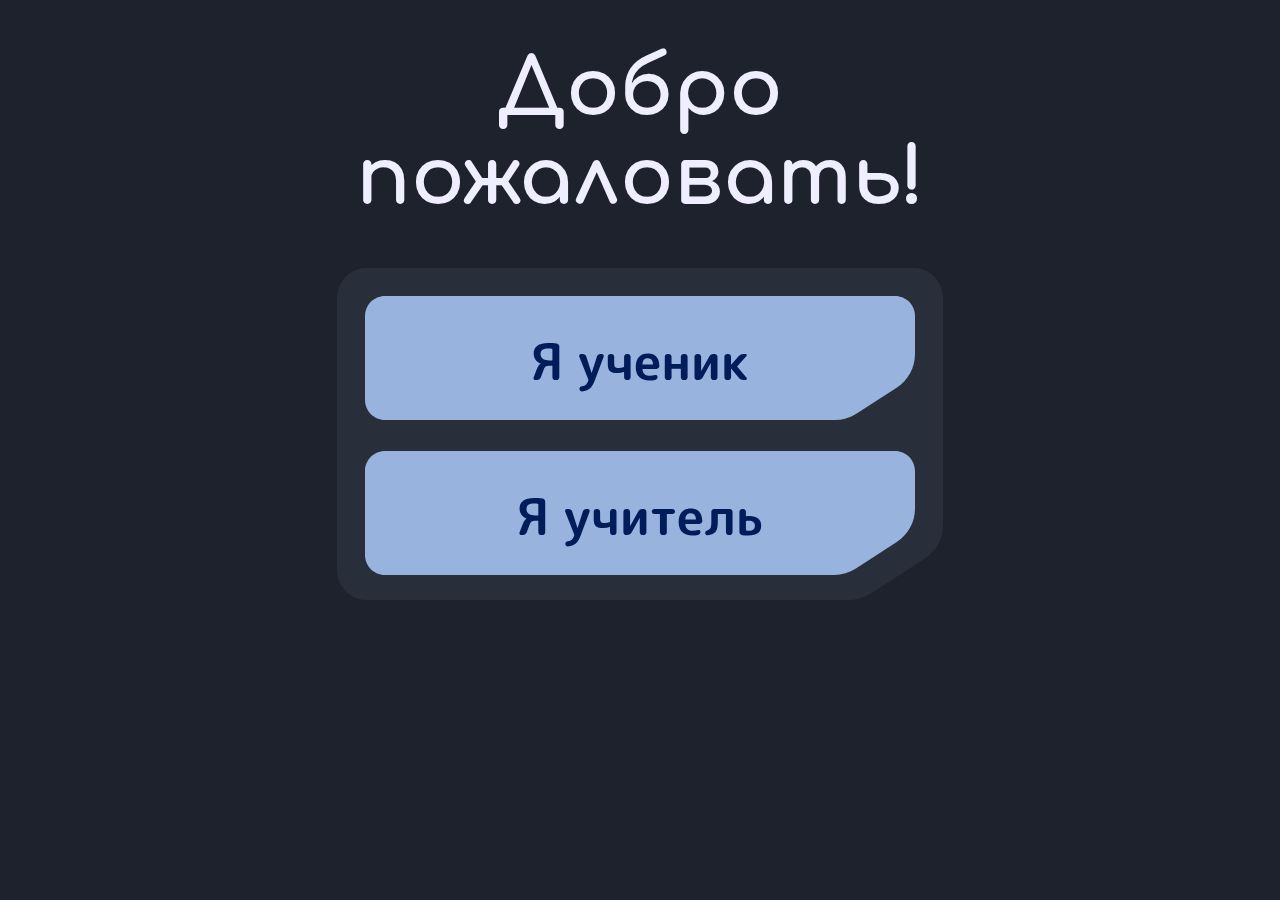
==== index.html @ 157cfc59 "Update index.html" ====
<!DOCTYPE html>
<html lang="en">
<head>
    <meta charset="UTF-8">
    <meta name="viewport" content="width=device-width, initial-scale=1.0">
    <title>Начальная</title>
    <link rel="stylesheet" href="style.css" media="screen">
</head>
<body>
    <h1>Добро</h1>
    <h2>пожаловать!</h2>
    <div class="bg">
        <div class="start-ba">
                <button class="student"><svg class="start-button" width="550" height="124" viewBox="0 0 550 124" fill="none" xmlns="http://www.w3.org/2000/svg"><a href="authorization.html">
                    <path class="button-fill" d="M0 20C0 8.95431 8.9543 0 20 0L530 0C541.046 0 550 8.9543 550 20V58.0303C550 71.6284 543.092 84.2953 531.66 91.6585L491.34 117.628C484.881 121.788 477.362 124 469.68 124H20C8.95429 124 0 115.046 0 104V20Z" fill="#98B3DE"/>
                    <path d="M186.961 64.45C187.261 64.45 187.411 64.3167 187.411 64.05V53.2C187.411 52.9333 187.261 52.7667 186.961 52.7C185.828 52.5333 184.778 52.45 183.811 52.45C180.944 52.45 178.844 52.9167 177.511 53.85C176.211 54.7833 175.561 56.2 175.561 58.1C175.561 62.3333 178.528 64.45 184.461 64.45H186.961ZM190.211 84C189.444 84 188.778 83.7167 188.211 83.15C187.678 82.5833 187.411 81.9167 187.411 81.15V70.2C187.411 69.9 187.261 69.75 186.961 69.75H184.661C182.761 69.75 181.428 70 180.661 70.5C179.928 71 179.261 72.05 178.661 73.65L175.861 81.35C175.561 82.15 175.044 82.8 174.311 83.3C173.611 83.7667 172.844 84 172.011 84H170.461C169.761 84 169.211 83.7167 168.811 83.15C168.444 82.5833 168.394 81.9833 168.661 81.35L171.661 73.5C172.761 70.5667 174.128 68.6 175.761 67.6C175.794 67.6 175.811 67.5667 175.811 67.5C175.811 67.4667 175.794 67.45 175.761 67.45C173.594 66.7167 171.861 65.45 170.561 63.65C169.294 61.85 168.661 59.7667 168.661 57.4C168.661 54.1 169.878 51.55 172.311 49.75C174.744 47.9167 178.411 47 183.311 47C185.944 47 188.678 47.1333 191.511 47.4C192.278 47.4667 192.928 47.8167 193.461 48.45C194.028 49.0833 194.311 49.8 194.311 50.6V81.15C194.311 81.9167 194.028 82.5833 193.461 83.15C192.894 83.7167 192.228 84 191.461 84H190.211ZM223.309 83.6L214.309 60.65C214.043 60.0167 214.093 59.4167 214.459 58.85C214.859 58.2833 215.409 58 216.109 58H217.709C218.543 58 219.293 58.25 219.959 58.75C220.626 59.25 221.093 59.9 221.359 60.7L226.559 77.1C226.559 77.1333 226.576 77.15 226.609 77.15C226.643 77.15 226.659 77.1333 226.659 77.1L231.859 60.7C232.093 59.9 232.543 59.25 233.209 58.75C233.876 58.25 234.643 58 235.509 58H236.809C237.476 58 238.009 58.2833 238.409 58.85C238.809 59.4167 238.893 60.0167 238.659 60.65L229.859 84.15C228.393 88.05 226.709 90.8333 224.809 92.5C222.943 94.1667 220.359 95.1333 217.059 95.4C216.359 95.4333 215.743 95.2 215.209 94.7C214.709 94.2333 214.459 93.65 214.459 92.95C214.459 92.25 214.709 91.6333 215.209 91.1C215.709 90.6 216.326 90.3167 217.059 90.25C218.693 90.05 219.959 89.5167 220.859 88.65C221.759 87.8167 222.576 86.4 223.309 84.4C223.343 84.2667 223.359 84.1333 223.359 84C223.359 83.8667 223.343 83.7333 223.309 83.6ZM252.694 77.1C249.027 77.1 246.46 76.45 244.994 75.15C243.527 73.8167 242.794 71.5167 242.794 68.25V60.85C242.794 60.0833 243.06 59.4167 243.594 58.85C244.16 58.2833 244.827 58 245.594 58H246.344C247.11 58 247.777 58.2833 248.344 58.85C248.91 59.4167 249.194 60.0833 249.194 60.85V66.95C249.194 69.05 249.494 70.4167 250.094 71.05C250.727 71.6833 251.977 72 253.844 72C255.677 72 257.31 71.6833 258.744 71.05C258.977 70.95 259.094 70.7333 259.094 70.4V60.85C259.094 60.0833 259.377 59.4167 259.944 58.85C260.51 58.2833 261.177 58 261.944 58H262.794C263.56 58 264.21 58.2833 264.744 58.85C265.31 59.4167 265.594 60.0833 265.594 60.85V81.15C265.594 81.9167 265.31 82.5833 264.744 83.15C264.21 83.7167 263.56 84 262.794 84H261.944C261.177 84 260.51 83.7167 259.944 83.15C259.377 82.5833 259.094 81.9167 259.094 81.15V76.25C259.094 76.15 259.044 76.0667 258.944 76C258.877 75.9333 258.794 75.9167 258.694 75.95C256.76 76.7167 254.76 77.1 252.694 77.1ZM283.093 62.15C281.393 62.15 280.076 62.6333 279.143 63.6C278.243 64.5333 277.676 66.05 277.443 68.15C277.443 68.4167 277.576 68.55 277.843 68.55H287.643C287.91 68.55 288.043 68.4167 288.043 68.15C287.91 64.15 286.26 62.15 283.093 62.15ZM284.343 84.5C279.976 84.5 276.61 83.3667 274.243 81.1C271.91 78.8 270.743 75.4333 270.743 71C270.743 66.6 271.793 63.25 273.893 60.95C275.993 58.65 279.026 57.5 282.993 57.5C290.393 57.5 294.193 61.7 294.393 70.1C294.426 70.9 294.143 71.5667 293.543 72.1C292.943 72.6333 292.243 72.9 291.443 72.9H277.793C277.493 72.9 277.376 73.05 277.443 73.35C277.676 75.5833 278.41 77.2167 279.643 78.25C280.91 79.25 282.743 79.75 285.143 79.75C286.643 79.75 288.31 79.5 290.143 79C290.743 78.8333 291.293 78.9333 291.793 79.3C292.326 79.6667 292.593 80.1667 292.593 80.8C292.593 81.5667 292.36 82.25 291.893 82.85C291.46 83.4167 290.876 83.7667 290.143 83.9C288.276 84.3 286.343 84.5 284.343 84.5ZM302.588 84C301.821 84 301.155 83.7167 300.588 83.15C300.055 82.5833 299.788 81.9167 299.788 81.15V60.85C299.788 60.0833 300.055 59.4167 300.588 58.85C301.155 58.2833 301.821 58 302.588 58H303.688C304.455 58 305.121 58.2833 305.688 58.85C306.255 59.4167 306.538 60.0833 306.538 60.85V67.55C306.538 67.85 306.688 68 306.988 68H315.388C315.688 68 315.838 67.85 315.838 67.55V60.85C315.838 60.0833 316.121 59.4167 316.688 58.85C317.255 58.2833 317.921 58 318.688 58H319.788C320.555 58 321.205 58.2833 321.738 58.85C322.305 59.4167 322.588 60.0833 322.588 60.85V81.15C322.588 81.9167 322.305 82.5833 321.738 83.15C321.205 83.7167 320.555 84 319.788 84H318.688C317.921 84 317.255 83.7167 316.688 83.15C316.121 82.5833 315.838 81.9167 315.838 81.15V73.15C315.838 72.85 315.688 72.7 315.388 72.7H306.988C306.688 72.7 306.538 72.85 306.538 73.15V81.15C306.538 81.9167 306.255 82.5833 305.688 83.15C305.121 83.7167 304.455 84 303.688 84H302.588ZM332.325 84C331.559 84 330.892 83.7167 330.325 83.15C329.759 82.5833 329.475 81.9167 329.475 81.15V60.85C329.475 60.0833 329.759 59.4167 330.325 58.85C330.892 58.2833 331.559 58 332.325 58H333.275C334.042 58 334.709 58.2833 335.275 58.85C335.842 59.4167 336.125 60.0833 336.125 60.85V74.9L336.175 74.95L336.225 74.9L344.275 60.45C345.209 58.8167 346.625 58 348.525 58H349.625C350.392 58 351.059 58.2833 351.625 58.85C352.192 59.4167 352.475 60.0833 352.475 60.85V81.15C352.475 81.9167 352.192 82.5833 351.625 83.15C351.059 83.7167 350.392 84 349.625 84H348.675C347.909 84 347.242 83.7167 346.675 83.15C346.109 82.5833 345.825 81.9167 345.825 81.15V67.1L345.775 67.05L345.725 67.1L337.675 81.55C336.742 83.1833 335.325 84 333.425 84H332.325ZM362.208 84C361.442 84 360.775 83.7167 360.208 83.15C359.642 82.5833 359.358 81.9167 359.358 81.15V60.85C359.358 60.0833 359.642 59.4167 360.208 58.85C360.775 58.2833 361.442 58 362.208 58H363.208C363.975 58 364.642 58.2833 365.208 58.85C365.775 59.4167 366.058 60.0833 366.058 60.85V68.6C366.058 68.6333 366.075 68.65 366.108 68.65H366.158L373.758 60.1C374.992 58.7 376.558 58 378.458 58H380.558C381.092 58 381.458 58.25 381.658 58.75C381.892 59.25 381.825 59.7 381.458 60.1L372.308 70.2C372.142 70.4 372.142 70.6167 372.308 70.85L381.558 81.85C381.925 82.2833 381.975 82.75 381.708 83.25C381.475 83.75 381.092 84 380.558 84H378.458C376.558 84 375.008 83.2667 373.808 81.8L366.158 72.55C366.158 72.5167 366.142 72.5 366.108 72.5C366.075 72.5 366.058 72.5167 366.058 72.55V81.15C366.058 81.9167 365.775 82.5833 365.208 83.15C364.642 83.7167 363.975 84 363.208 84H362.208Z" fill="#001D5A"/>
                    </a></svg></button>
            <button class="teacher"><svg class="start-button" width="550" height="124" viewBox="0 0 550 124" fill="none" xmlns="http://www.w3.org/2000/svg"><a href="#">
                <path class="button-fill" d="M0 20C0 8.95431 8.9543 0 20 0H530C541.046 0 550 8.95431 550 20V57.5148C550 71.068 543.137 83.6993 531.766 91.0743L490.93 117.56C484.449 121.763 476.889 124 469.164 124H20C8.9543 124 0 115.046 0 104V20Z" fill="#98B3DE"/>
                <path d="M172.874 64.45C173.174 64.45 173.324 64.3167 173.324 64.05V53.2C173.324 52.9333 173.174 52.7667 172.874 52.7C171.741 52.5333 170.691 52.45 169.724 52.45C166.857 52.45 164.757 52.9167 163.424 53.85C162.124 54.7833 161.474 56.2 161.474 58.1C161.474 62.3333 164.441 64.45 170.374 64.45H172.874ZM176.124 84C175.357 84 174.691 83.7167 174.124 83.15C173.591 82.5833 173.324 81.9167 173.324 81.15V70.2C173.324 69.9 173.174 69.75 172.874 69.75H170.574C168.674 69.75 167.341 70 166.574 70.5C165.841 71 165.174 72.05 164.574 73.65L161.774 81.35C161.474 82.15 160.957 82.8 160.224 83.3C159.524 83.7667 158.757 84 157.924 84H156.374C155.674 84 155.124 83.7167 154.724 83.15C154.357 82.5833 154.307 81.9833 154.574 81.35L157.574 73.5C158.674 70.5667 160.041 68.6 161.674 67.6C161.707 67.6 161.724 67.5667 161.724 67.5C161.724 67.4667 161.707 67.45 161.674 67.45C159.507 66.7167 157.774 65.45 156.474 63.65C155.207 61.85 154.574 59.7667 154.574 57.4C154.574 54.1 155.791 51.55 158.224 49.75C160.657 47.9167 164.324 47 169.224 47C171.857 47 174.591 47.1333 177.424 47.4C178.191 47.4667 178.841 47.8167 179.374 48.45C179.941 49.0833 180.224 49.8 180.224 50.6V81.15C180.224 81.9167 179.941 82.5833 179.374 83.15C178.807 83.7167 178.141 84 177.374 84H176.124ZM209.222 83.6L200.222 60.65C199.956 60.0167 200.006 59.4167 200.372 58.85C200.772 58.2833 201.322 58 202.022 58H203.622C204.456 58 205.206 58.25 205.872 58.75C206.539 59.25 207.006 59.9 207.272 60.7L212.472 77.1C212.472 77.1333 212.489 77.15 212.522 77.15C212.556 77.15 212.572 77.1333 212.572 77.1L217.772 60.7C218.006 59.9 218.456 59.25 219.122 58.75C219.789 58.25 220.556 58 221.422 58H222.722C223.389 58 223.922 58.2833 224.322 58.85C224.722 59.4167 224.806 60.0167 224.572 60.65L215.772 84.15C214.306 88.05 212.622 90.8333 210.722 92.5C208.856 94.1667 206.272 95.1333 202.972 95.4C202.272 95.4333 201.656 95.2 201.122 94.7C200.622 94.2333 200.372 93.65 200.372 92.95C200.372 92.25 200.622 91.6333 201.122 91.1C201.622 90.6 202.239 90.3167 202.972 90.25C204.606 90.05 205.872 89.5167 206.772 88.65C207.672 87.8167 208.489 86.4 209.222 84.4C209.256 84.2667 209.272 84.1333 209.272 84C209.272 83.8667 209.256 83.7333 209.222 83.6ZM238.607 77.1C234.94 77.1 232.374 76.45 230.907 75.15C229.44 73.8167 228.707 71.5167 228.707 68.25V60.85C228.707 60.0833 228.974 59.4167 229.507 58.85C230.074 58.2833 230.74 58 231.507 58H232.257C233.024 58 233.69 58.2833 234.257 58.85C234.824 59.4167 235.107 60.0833 235.107 60.85V66.95C235.107 69.05 235.407 70.4167 236.007 71.05C236.64 71.6833 237.89 72 239.757 72C241.59 72 243.224 71.6833 244.657 71.05C244.89 70.95 245.007 70.7333 245.007 70.4V60.85C245.007 60.0833 245.29 59.4167 245.857 58.85C246.424 58.2833 247.09 58 247.857 58H248.707C249.474 58 250.124 58.2833 250.657 58.85C251.224 59.4167 251.507 60.0833 251.507 60.85V81.15C251.507 81.9167 251.224 82.5833 250.657 83.15C250.124 83.7167 249.474 84 248.707 84H247.857C247.09 84 246.424 83.7167 245.857 83.15C245.29 82.5833 245.007 81.9167 245.007 81.15V76.25C245.007 76.15 244.957 76.0667 244.857 76C244.79 75.9333 244.707 75.9167 244.607 75.95C242.674 76.7167 240.674 77.1 238.607 77.1ZM261.256 84C260.489 84 259.823 83.7167 259.256 83.15C258.689 82.5833 258.406 81.9167 258.406 81.15V60.85C258.406 60.0833 258.689 59.4167 259.256 58.85C259.823 58.2833 260.489 58 261.256 58H262.206C262.973 58 263.639 58.2833 264.206 58.85C264.773 59.4167 265.056 60.0833 265.056 60.85V74.9L265.106 74.95L265.156 74.9L273.206 60.45C274.139 58.8167 275.556 58 277.456 58H278.556C279.323 58 279.989 58.2833 280.556 58.85C281.123 59.4167 281.406 60.0833 281.406 60.85V81.15C281.406 81.9167 281.123 82.5833 280.556 83.15C279.989 83.7167 279.323 84 278.556 84H277.606C276.839 84 276.173 83.7167 275.606 83.15C275.039 82.5833 274.756 81.9167 274.756 81.15V67.1L274.706 67.05L274.656 67.1L266.606 81.55C265.673 83.1833 264.256 84 262.356 84H261.256ZM289.339 63.1C288.639 63.1 288.039 62.85 287.539 62.35C287.039 61.85 286.789 61.25 286.789 60.55C286.789 59.85 287.039 59.25 287.539 58.75C288.039 58.25 288.639 58 289.339 58H307.439C308.139 58 308.739 58.25 309.239 58.75C309.739 59.25 309.989 59.85 309.989 60.55C309.989 61.25 309.739 61.85 309.239 62.35C308.739 62.85 308.139 63.1 307.439 63.1H302.289C301.989 63.1 301.839 63.2333 301.839 63.5V81.15C301.839 81.9167 301.556 82.5833 300.989 83.15C300.422 83.7167 299.756 84 298.989 84H297.789C297.022 84 296.356 83.7167 295.789 83.15C295.222 82.5833 294.939 81.9167 294.939 81.15V63.5C294.939 63.2333 294.789 63.1 294.489 63.1H289.339ZM325.988 62.15C324.288 62.15 322.972 62.6333 322.038 63.6C321.138 64.5333 320.572 66.05 320.338 68.15C320.338 68.4167 320.472 68.55 320.738 68.55H330.538C330.805 68.55 330.938 68.4167 330.938 68.15C330.805 64.15 329.155 62.15 325.988 62.15ZM327.238 84.5C322.872 84.5 319.505 83.3667 317.138 81.1C314.805 78.8 313.638 75.4333 313.638 71C313.638 66.6 314.688 63.25 316.788 60.95C318.888 58.65 321.922 57.5 325.888 57.5C333.288 57.5 337.088 61.7 337.288 70.1C337.322 70.9 337.038 71.5667 336.438 72.1C335.838 72.6333 335.138 72.9 334.338 72.9H320.688C320.388 72.9 320.272 73.05 320.338 73.35C320.572 75.5833 321.305 77.2167 322.538 78.25C323.805 79.25 325.638 79.75 328.038 79.75C329.538 79.75 331.205 79.5 333.038 79C333.638 78.8333 334.188 78.9333 334.688 79.3C335.222 79.6667 335.488 80.1667 335.488 80.8C335.488 81.5667 335.255 82.25 334.788 82.85C334.355 83.4167 333.772 83.7667 333.038 83.9C331.172 84.3 329.238 84.5 327.238 84.5ZM342.633 84.3C341.967 84.3667 341.383 84.1667 340.883 83.7C340.417 83.2333 340.183 82.6667 340.183 82C340.183 81.3333 340.417 80.7333 340.883 80.2C341.383 79.6667 341.983 79.3167 342.683 79.15C344.117 78.7833 345.083 77.9833 345.583 76.75C346.083 75.5167 346.333 73.4 346.333 70.4V60.85C346.333 60.0833 346.617 59.4167 347.183 58.85C347.75 58.2833 348.417 58 349.183 58H364.683C365.45 58 366.117 58.2833 366.683 58.85C367.25 59.4167 367.533 60.0833 367.533 60.85V81.15C367.533 81.9167 367.25 82.5833 366.683 83.15C366.117 83.7167 365.45 84 364.683 84H363.783C363.017 84 362.35 83.7167 361.783 83.15C361.217 82.5833 360.933 81.9167 360.933 81.15V63.45C360.933 63.15 360.783 63 360.483 63H353.183C352.917 63 352.783 63.15 352.783 63.45V71.35C352.783 75.75 352.05 78.9 350.583 80.8C349.15 82.6667 346.5 83.8333 342.633 84.3ZM380.922 70.5V78.9C380.922 79.1667 381.072 79.3333 381.372 79.4C382.272 79.5667 383.072 79.65 383.772 79.65C385.905 79.65 387.455 79.2333 388.422 78.4C389.422 77.5333 389.922 76.2 389.922 74.4C389.922 72.9333 389.388 71.8 388.322 71C387.288 70.1667 385.738 69.75 383.672 69.75C382.938 69.75 382.155 69.8333 381.322 70C381.055 70.0667 380.922 70.2333 380.922 70.5ZM377.222 84.15C376.422 84.05 375.755 83.6833 375.222 83.05C374.688 82.4167 374.422 81.7 374.422 80.9V60.85C374.422 60.0833 374.705 59.4167 375.272 58.85C375.838 58.2833 376.505 58 377.272 58H378.122C378.888 58 379.538 58.2833 380.072 58.85C380.638 59.4167 380.922 60.0833 380.922 60.85V64.8C380.922 64.9 380.972 65 381.072 65.1C381.172 65.2 381.272 65.2333 381.372 65.2C382.705 65 383.805 64.9 384.672 64.9C388.372 64.9 391.205 65.75 393.172 67.45C395.172 69.15 396.172 71.4667 396.172 74.4C396.172 77.8 395.122 80.3333 393.022 82C390.922 83.6667 387.638 84.5 383.172 84.5C380.972 84.5 378.988 84.3833 377.222 84.15Z" fill="#001D5A"/>
                </a></svg></button>
        </div>
    </div>
</body>
<script src="script/script.js"></script>
</html>
---- style.css ----
body{
    background-color: #1E222C;
}

/*----------Fonts----------*/

@font-face {
    font-family: Headers;
    src: url(../fonts/Comfortaa-VariableFont_wght.ttf);
}
@font-face {
    font-family: TextsRegular;
    src: url(../fonts/MPLUSRounded1c-Regular.ttf);
}
@font-face {
    font-family: TextsBold;
    src: url(../fonts/MPLUSRounded1c-Bold.ttf);
}
@font-face {
    font-family: TextsExtraBold;
    src: url(../fonts/MPLUSRounded1c-ExtraBold.ttf);
}

/*-----------Texts----------*/

h1,h2{
    margin: 0;
    font-family: Headers;
    font-size: 80px;
    color: #EFEEFF;
    text-align: center;
}
h1{
    margin-top: 5vh;
}
h2{
    margin-bottom: 5vh;
}
.authorization, .question{
    margin-top: 5vh;
}
p{
    font-family: TextsBold;
    margin: 0;
    color: #A7A4B2 ;
}
input{
    font-family: TextsBold;
    color: #001D5A;
}
::placeholder{
    color: rgb(00,29,90,70%)
}
.instruction{
    margin-top: 5vh;
}
.instruction-text{
    margin-top: 25px;
    margin-bottom: 67px;
    width: 578px;
    height: 555px;
    font-size: 30px;
    font-family: TextsRegular;
    line-height: 122.5%;
}
.question-text{
    margin-top: 25px;
    margin-left: 40px;
    margin-bottom: 30px;
    font-size: 40px;
    font-family: TextsRegular;
    line-height: 122.5%;
    width: 568px;

}

/*--------Backgrounds--------*/

.bg{
    display: flex;
    flex-direction: column;
    align-items: center;
}
.start-ba{
    display: flex;
    flex-direction: column;
    align-items: center;
    background-image: url(../svg/start-baPC.svg);
    background-repeat: no-repeat;
    background-position: center;
    width: 606px;
    height: 332px;
}
.authorization-ba{
    display: flex;
    flex-direction: column;
    align-items: center;
    background-image: url(../svg/authorization-baPC.svg);
    background-repeat: no-repeat;
    background-position: center;
    width: 606px;
    height: 394px;
}
.home-ba{
    display: flex;
    flex-direction: column;
    align-items: center;
    background-image: url(../svg/home-ba.svg);
    background-repeat: no-repeat;
    background-position: center;
    width: 625px;
    height: 680px;
    margin-top: 150px;
}
.instruction-ba{
    display: flex;
    flex-direction: column;
    align-items: center;
    background-image: url(../svg/instruction-ba.svg);
    background-repeat: no-repeat;
    background-position: center;
    width: 648px;
    height: 810px;
}
.question-area{
    background-color: #292E3B;
    border-radius: 30px 30px 0px 0px;
    width: 648px;
}
.question-ba{
    display: flex;
    flex-direction: column;
    align-items: center;
    background-image: url(../svg/question-ba.svg);
    background-repeat: no-repeat;
    background-position: center;
    width: 648px;
    height: 466px;
}
.question-ba-vertical{
    display: flex;
    flex-direction: column;
    align-items: center;
    width: 648px;
    height: 296px;
    margin-bottom: 30px;
}
.question-ba-horizontal{
    display: flex;
    align-items: left;
}


/*--------Buttons--------*/

.email{
    font-size: 28px;
    margin: 28px 0px 28px 40px;
}
.email-input{
    width: 520px;
    height: 58px;
    border-style: solid;
    border-width: 15px;
    border-radius: 20px;
    border-color: #98B3DE;
    font-size: 40px;
    background-color: #98B3DE;
    margin-bottom: 28px;
    padding: 0;

}
[type="email"]:focus{
    outline: none;
    background-color: #B8D0F5;
    border-color: #B8D0F5;
}
button{
    background-color: rgb(0,0,0,0);
    border: 0px;
    padding: 0px; 
}
button:hover .button-fill{
    fill: #B8D0F5;
}
button:active .button-fill{
    fill: #627DA7;
}
.student, .teacher {
    margin-bottom: 28px;
}
.student{
    margin-top: 28px;
}
.cabinet{
    margin-top: 34px;
}
.experiment, .cabinet{
    margin-bottom: 34px;
}
.yes-button{
    margin-bottom: 28px;
}
.back-button{
    margin-right: 26px;
}

/*----------------Adaptive---------------*/

@media screen and (max-width: 700px){

    /*---------Texts---------*/

    h1,h2{
        font-size: 40px;
        
    }
    h1{
        margin-top: 15vh;
    }
    .authorization{
        margin-top: 15vh;
    }
    .instruction-text{
        margin-top: 12.5px;
        margin-bottom: 33.5px;
        width: 289px;
        height: 272.5px;
        font-size: 15px;
    }
    .question-text{
        margin-top: 12.5px;
        margin-left: 20px;
        margin-bottom: 15px;
        font-size: 20px;
        width: 284px;
    }

    /*--------Background---------*/

    .start-ba{
        background-image: url(../svg/start-baM.svg);
        width: 303px;
        height: 166px;
    }
    .authorization-ba{
        background-image: url(../svg/authorization-baM.svg);
        width: 303px;
        height: 197px;
    }
    .home-ba{
        background-image: url(../svg/home-baM.svg);
        width: 312.5px;
        height: 340px;
        margin-top: 200px;
    }
    .instruction-ba{
        background-image: url(../svg/instruction-baM.svg);
        width: 324px;
        height: 405px; 
    }
    .question-area{
        border-radius: 15px 15px 0px 0px;
        width: 324px;
    }
    .question-ba{
        background-image: url(../svg/question-baM.svg);
        width: 324px;
        height: 234px;
    }

    /*-------Buttons--------*/

    .student, .teacher {
        margin-bottom: 14px;
        width: 275px;
        height: 62px;
    }
    .student{
        margin-top: 14px;
    }
    .start-button{
        width: 275px;
        height: 62px;
    }
    .email{
        font-size: 14px;
        margin: 14px 0px 14px 20px;
    }
    .email-input{
        width: 261px;
        height: 30px;
        border-width: 7.5px;
        border-radius: 10px;
        font-size: 20px;
        margin-bottom: 14px;
    }
    .submit-email-button{
        width: 275px;
        height: 58px;
    }
    .cabinet{
        margin-top: 17px;
    }
    .experiment, .cabinet{
        margin-bottom: 15px;
    }
    .home-button{
        width: 277.5px;
        height: 90px;
    }
    .start-test-button{
        width: 294px;
        height: 66.5px;
    }
    .yes, .no{
        width: 294px;
        height: 66.5px;
    }
    .back, .next{
        width: 139.5px;
        height: 55px;
    }
    .yes-button{
        margin-bottom: 13px;
    }
    .back-button{
        margin-right: 11px;
    }
    .question-ba-vertical{
        width: 324px;
        height: 148px;
        margin-bottom: 16px;
    }
}
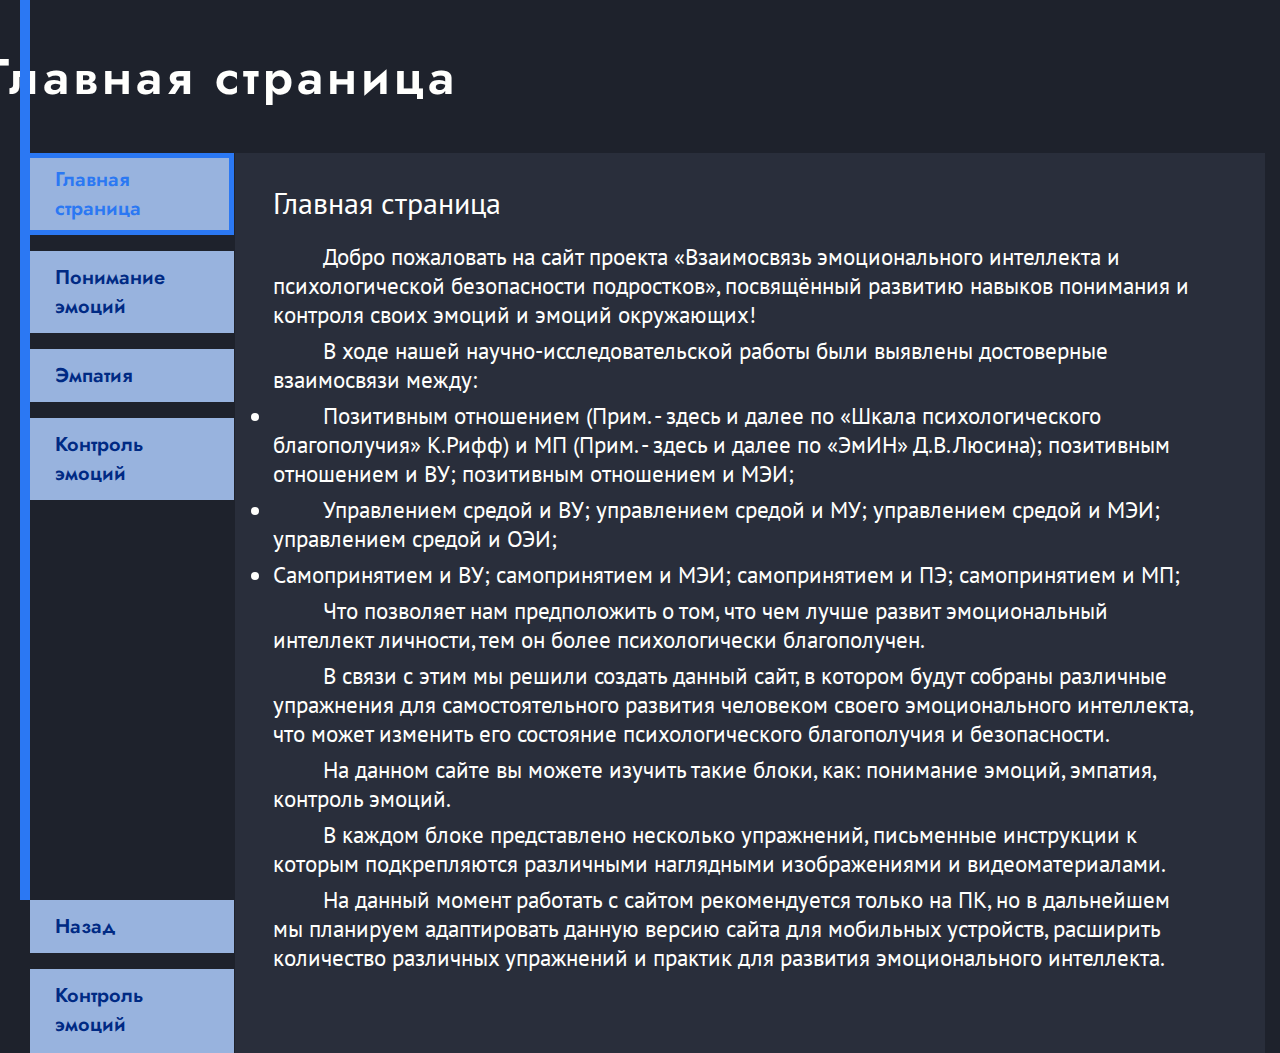
==== commit 03e40d79: "Add files via upload" ====
--- a/index.html
+++ b/index.html
@@ -3,24 +3,162 @@
 <head>
     <meta charset="UTF-8">
     <meta name="viewport" content="width=device-width, initial-scale=1.0">
-    <title>Начальная</title>
-    <link rel="stylesheet" href="style.css" media="screen">
+    <title>cbeips.ru</title>
+    <link rel="stylesheet" href="/css/style.css">
 </head>
 <body>
-    <h1>Добро</h1>
-    <h2>пожаловать!</h2>
-    <div class="bg">
-        <div class="start-ba">
-                <button class="student"><svg class="start-button" width="550" height="124" viewBox="0 0 550 124" fill="none" xmlns="http://www.w3.org/2000/svg"><a href="authorization.html">
-                    <path class="button-fill" d="M0 20C0 8.95431 8.9543 0 20 0L530 0C541.046 0 550 8.9543 550 20V58.0303C550 71.6284 543.092 84.2953 531.66 91.6585L491.34 117.628C484.881 121.788 477.362 124 469.68 124H20C8.95429 124 0 115.046 0 104V20Z" fill="#98B3DE"/>
-                    <path d="M186.961 64.45C187.261 64.45 187.411 64.3167 187.411 64.05V53.2C187.411 52.9333 187.261 52.7667 186.961 52.7C185.828 52.5333 184.778 52.45 183.811 52.45C180.944 52.45 178.844 52.9167 177.511 53.85C176.211 54.7833 175.561 56.2 175.561 58.1C175.561 62.3333 178.528 64.45 184.461 64.45H186.961ZM190.211 84C189.444 84 188.778 83.7167 188.211 83.15C187.678 82.5833 187.411 81.9167 187.411 81.15V70.2C187.411 69.9 187.261 69.75 186.961 69.75H184.661C182.761 69.75 181.428 70 180.661 70.5C179.928 71 179.261 72.05 178.661 73.65L175.861 81.35C175.561 82.15 175.044 82.8 174.311 83.3C173.611 83.7667 172.844 84 172.011 84H170.461C169.761 84 169.211 83.7167 168.811 83.15C168.444 82.5833 168.394 81.9833 168.661 81.35L171.661 73.5C172.761 70.5667 174.128 68.6 175.761 67.6C175.794 67.6 175.811 67.5667 175.811 67.5C175.811 67.4667 175.794 67.45 175.761 67.45C173.594 66.7167 171.861 65.45 170.561 63.65C169.294 61.85 168.661 59.7667 168.661 57.4C168.661 54.1 169.878 51.55 172.311 49.75C174.744 47.9167 178.411 47 183.311 47C185.944 47 188.678 47.1333 191.511 47.4C192.278 47.4667 192.928 47.8167 193.461 48.45C194.028 49.0833 194.311 49.8 194.311 50.6V81.15C194.311 81.9167 194.028 82.5833 193.461 83.15C192.894 83.7167 192.228 84 191.461 84H190.211ZM223.309 83.6L214.309 60.65C214.043 60.0167 214.093 59.4167 214.459 58.85C214.859 58.2833 215.409 58 216.109 58H217.709C218.543 58 219.293 58.25 219.959 58.75C220.626 59.25 221.093 59.9 221.359 60.7L226.559 77.1C226.559 77.1333 226.576 77.15 226.609 77.15C226.643 77.15 226.659 77.1333 226.659 77.1L231.859 60.7C232.093 59.9 232.543 59.25 233.209 58.75C233.876 58.25 234.643 58 235.509 58H236.809C237.476 58 238.009 58.2833 238.409 58.85C238.809 59.4167 238.893 60.0167 238.659 60.65L229.859 84.15C228.393 88.05 226.709 90.8333 224.809 92.5C222.943 94.1667 220.359 95.1333 217.059 95.4C216.359 95.4333 215.743 95.2 215.209 94.7C214.709 94.2333 214.459 93.65 214.459 92.95C214.459 92.25 214.709 91.6333 215.209 91.1C215.709 90.6 216.326 90.3167 217.059 90.25C218.693 90.05 219.959 89.5167 220.859 88.65C221.759 87.8167 222.576 86.4 223.309 84.4C223.343 84.2667 223.359 84.1333 223.359 84C223.359 83.8667 223.343 83.7333 223.309 83.6ZM252.694 77.1C249.027 77.1 246.46 76.45 244.994 75.15C243.527 73.8167 242.794 71.5167 242.794 68.25V60.85C242.794 60.0833 243.06 59.4167 243.594 58.85C244.16 58.2833 244.827 58 245.594 58H246.344C247.11 58 247.777 58.2833 248.344 58.85C248.91 59.4167 249.194 60.0833 249.194 60.85V66.95C249.194 69.05 249.494 70.4167 250.094 71.05C250.727 71.6833 251.977 72 253.844 72C255.677 72 257.31 71.6833 258.744 71.05C258.977 70.95 259.094 70.7333 259.094 70.4V60.85C259.094 60.0833 259.377 59.4167 259.944 58.85C260.51 58.2833 261.177 58 261.944 58H262.794C263.56 58 264.21 58.2833 264.744 58.85C265.31 59.4167 265.594 60.0833 265.594 60.85V81.15C265.594 81.9167 265.31 82.5833 264.744 83.15C264.21 83.7167 263.56 84 262.794 84H261.944C261.177 84 260.51 83.7167 259.944 83.15C259.377 82.5833 259.094 81.9167 259.094 81.15V76.25C259.094 76.15 259.044 76.0667 258.944 76C258.877 75.9333 258.794 75.9167 258.694 75.95C256.76 76.7167 254.76 77.1 252.694 77.1ZM283.093 62.15C281.393 62.15 280.076 62.6333 279.143 63.6C278.243 64.5333 277.676 66.05 277.443 68.15C277.443 68.4167 277.576 68.55 277.843 68.55H287.643C287.91 68.55 288.043 68.4167 288.043 68.15C287.91 64.15 286.26 62.15 283.093 62.15ZM284.343 84.5C279.976 84.5 276.61 83.3667 274.243 81.1C271.91 78.8 270.743 75.4333 270.743 71C270.743 66.6 271.793 63.25 273.893 60.95C275.993 58.65 279.026 57.5 282.993 57.5C290.393 57.5 294.193 61.7 294.393 70.1C294.426 70.9 294.143 71.5667 293.543 72.1C292.943 72.6333 292.243 72.9 291.443 72.9H277.793C277.493 72.9 277.376 73.05 277.443 73.35C277.676 75.5833 278.41 77.2167 279.643 78.25C280.91 79.25 282.743 79.75 285.143 79.75C286.643 79.75 288.31 79.5 290.143 79C290.743 78.8333 291.293 78.9333 291.793 79.3C292.326 79.6667 292.593 80.1667 292.593 80.8C292.593 81.5667 292.36 82.25 291.893 82.85C291.46 83.4167 290.876 83.7667 290.143 83.9C288.276 84.3 286.343 84.5 284.343 84.5ZM302.588 84C301.821 84 301.155 83.7167 300.588 83.15C300.055 82.5833 299.788 81.9167 299.788 81.15V60.85C299.788 60.0833 300.055 59.4167 300.588 58.85C301.155 58.2833 301.821 58 302.588 58H303.688C304.455 58 305.121 58.2833 305.688 58.85C306.255 59.4167 306.538 60.0833 306.538 60.85V67.55C306.538 67.85 306.688 68 306.988 68H315.388C315.688 68 315.838 67.85 315.838 67.55V60.85C315.838 60.0833 316.121 59.4167 316.688 58.85C317.255 58.2833 317.921 58 318.688 58H319.788C320.555 58 321.205 58.2833 321.738 58.85C322.305 59.4167 322.588 60.0833 322.588 60.85V81.15C322.588 81.9167 322.305 82.5833 321.738 83.15C321.205 83.7167 320.555 84 319.788 84H318.688C317.921 84 317.255 83.7167 316.688 83.15C316.121 82.5833 315.838 81.9167 315.838 81.15V73.15C315.838 72.85 315.688 72.7 315.388 72.7H306.988C306.688 72.7 306.538 72.85 306.538 73.15V81.15C306.538 81.9167 306.255 82.5833 305.688 83.15C305.121 83.7167 304.455 84 303.688 84H302.588ZM332.325 84C331.559 84 330.892 83.7167 330.325 83.15C329.759 82.5833 329.475 81.9167 329.475 81.15V60.85C329.475 60.0833 329.759 59.4167 330.325 58.85C330.892 58.2833 331.559 58 332.325 58H333.275C334.042 58 334.709 58.2833 335.275 58.85C335.842 59.4167 336.125 60.0833 336.125 60.85V74.9L336.175 74.95L336.225 74.9L344.275 60.45C345.209 58.8167 346.625 58 348.525 58H349.625C350.392 58 351.059 58.2833 351.625 58.85C352.192 59.4167 352.475 60.0833 352.475 60.85V81.15C352.475 81.9167 352.192 82.5833 351.625 83.15C351.059 83.7167 350.392 84 349.625 84H348.675C347.909 84 347.242 83.7167 346.675 83.15C346.109 82.5833 345.825 81.9167 345.825 81.15V67.1L345.775 67.05L345.725 67.1L337.675 81.55C336.742 83.1833 335.325 84 333.425 84H332.325ZM362.208 84C361.442 84 360.775 83.7167 360.208 83.15C359.642 82.5833 359.358 81.9167 359.358 81.15V60.85C359.358 60.0833 359.642 59.4167 360.208 58.85C360.775 58.2833 361.442 58 362.208 58H363.208C363.975 58 364.642 58.2833 365.208 58.85C365.775 59.4167 366.058 60.0833 366.058 60.85V68.6C366.058 68.6333 366.075 68.65 366.108 68.65H366.158L373.758 60.1C374.992 58.7 376.558 58 378.458 58H380.558C381.092 58 381.458 58.25 381.658 58.75C381.892 59.25 381.825 59.7 381.458 60.1L372.308 70.2C372.142 70.4 372.142 70.6167 372.308 70.85L381.558 81.85C381.925 82.2833 381.975 82.75 381.708 83.25C381.475 83.75 381.092 84 380.558 84H378.458C376.558 84 375.008 83.2667 373.808 81.8L366.158 72.55C366.158 72.5167 366.142 72.5 366.108 72.5C366.075 72.5 366.058 72.5167 366.058 72.55V81.15C366.058 81.9167 365.775 82.5833 365.208 83.15C364.642 83.7167 363.975 84 363.208 84H362.208Z" fill="#001D5A"/>
-                    </a></svg></button>
-            <button class="teacher"><svg class="start-button" width="550" height="124" viewBox="0 0 550 124" fill="none" xmlns="http://www.w3.org/2000/svg"><a href="#">
-                <path class="button-fill" d="M0 20C0 8.95431 8.9543 0 20 0H530C541.046 0 550 8.95431 550 20V57.5148C550 71.068 543.137 83.6993 531.766 91.0743L490.93 117.56C484.449 121.763 476.889 124 469.164 124H20C8.9543 124 0 115.046 0 104V20Z" fill="#98B3DE"/>
-                <path d="M172.874 64.45C173.174 64.45 173.324 64.3167 173.324 64.05V53.2C173.324 52.9333 173.174 52.7667 172.874 52.7C171.741 52.5333 170.691 52.45 169.724 52.45C166.857 52.45 164.757 52.9167 163.424 53.85C162.124 54.7833 161.474 56.2 161.474 58.1C161.474 62.3333 164.441 64.45 170.374 64.45H172.874ZM176.124 84C175.357 84 174.691 83.7167 174.124 83.15C173.591 82.5833 173.324 81.9167 173.324 81.15V70.2C173.324 69.9 173.174 69.75 172.874 69.75H170.574C168.674 69.75 167.341 70 166.574 70.5C165.841 71 165.174 72.05 164.574 73.65L161.774 81.35C161.474 82.15 160.957 82.8 160.224 83.3C159.524 83.7667 158.757 84 157.924 84H156.374C155.674 84 155.124 83.7167 154.724 83.15C154.357 82.5833 154.307 81.9833 154.574 81.35L157.574 73.5C158.674 70.5667 160.041 68.6 161.674 67.6C161.707 67.6 161.724 67.5667 161.724 67.5C161.724 67.4667 161.707 67.45 161.674 67.45C159.507 66.7167 157.774 65.45 156.474 63.65C155.207 61.85 154.574 59.7667 154.574 57.4C154.574 54.1 155.791 51.55 158.224 49.75C160.657 47.9167 164.324 47 169.224 47C171.857 47 174.591 47.1333 177.424 47.4C178.191 47.4667 178.841 47.8167 179.374 48.45C179.941 49.0833 180.224 49.8 180.224 50.6V81.15C180.224 81.9167 179.941 82.5833 179.374 83.15C178.807 83.7167 178.141 84 177.374 84H176.124ZM209.222 83.6L200.222 60.65C199.956 60.0167 200.006 59.4167 200.372 58.85C200.772 58.2833 201.322 58 202.022 58H203.622C204.456 58 205.206 58.25 205.872 58.75C206.539 59.25 207.006 59.9 207.272 60.7L212.472 77.1C212.472 77.1333 212.489 77.15 212.522 77.15C212.556 77.15 212.572 77.1333 212.572 77.1L217.772 60.7C218.006 59.9 218.456 59.25 219.122 58.75C219.789 58.25 220.556 58 221.422 58H222.722C223.389 58 223.922 58.2833 224.322 58.85C224.722 59.4167 224.806 60.0167 224.572 60.65L215.772 84.15C214.306 88.05 212.622 90.8333 210.722 92.5C208.856 94.1667 206.272 95.1333 202.972 95.4C202.272 95.4333 201.656 95.2 201.122 94.7C200.622 94.2333 200.372 93.65 200.372 92.95C200.372 92.25 200.622 91.6333 201.122 91.1C201.622 90.6 202.239 90.3167 202.972 90.25C204.606 90.05 205.872 89.5167 206.772 88.65C207.672 87.8167 208.489 86.4 209.222 84.4C209.256 84.2667 209.272 84.1333 209.272 84C209.272 83.8667 209.256 83.7333 209.222 83.6ZM238.607 77.1C234.94 77.1 232.374 76.45 230.907 75.15C229.44 73.8167 228.707 71.5167 228.707 68.25V60.85C228.707 60.0833 228.974 59.4167 229.507 58.85C230.074 58.2833 230.74 58 231.507 58H232.257C233.024 58 233.69 58.2833 234.257 58.85C234.824 59.4167 235.107 60.0833 235.107 60.85V66.95C235.107 69.05 235.407 70.4167 236.007 71.05C236.64 71.6833 237.89 72 239.757 72C241.59 72 243.224 71.6833 244.657 71.05C244.89 70.95 245.007 70.7333 245.007 70.4V60.85C245.007 60.0833 245.29 59.4167 245.857 58.85C246.424 58.2833 247.09 58 247.857 58H248.707C249.474 58 250.124 58.2833 250.657 58.85C251.224 59.4167 251.507 60.0833 251.507 60.85V81.15C251.507 81.9167 251.224 82.5833 250.657 83.15C250.124 83.7167 249.474 84 248.707 84H247.857C247.09 84 246.424 83.7167 245.857 83.15C245.29 82.5833 245.007 81.9167 245.007 81.15V76.25C245.007 76.15 244.957 76.0667 244.857 76C244.79 75.9333 244.707 75.9167 244.607 75.95C242.674 76.7167 240.674 77.1 238.607 77.1ZM261.256 84C260.489 84 259.823 83.7167 259.256 83.15C258.689 82.5833 258.406 81.9167 258.406 81.15V60.85C258.406 60.0833 258.689 59.4167 259.256 58.85C259.823 58.2833 260.489 58 261.256 58H262.206C262.973 58 263.639 58.2833 264.206 58.85C264.773 59.4167 265.056 60.0833 265.056 60.85V74.9L265.106 74.95L265.156 74.9L273.206 60.45C274.139 58.8167 275.556 58 277.456 58H278.556C279.323 58 279.989 58.2833 280.556 58.85C281.123 59.4167 281.406 60.0833 281.406 60.85V81.15C281.406 81.9167 281.123 82.5833 280.556 83.15C279.989 83.7167 279.323 84 278.556 84H277.606C276.839 84 276.173 83.7167 275.606 83.15C275.039 82.5833 274.756 81.9167 274.756 81.15V67.1L274.706 67.05L274.656 67.1L266.606 81.55C265.673 83.1833 264.256 84 262.356 84H261.256ZM289.339 63.1C288.639 63.1 288.039 62.85 287.539 62.35C287.039 61.85 286.789 61.25 286.789 60.55C286.789 59.85 287.039 59.25 287.539 58.75C288.039 58.25 288.639 58 289.339 58H307.439C308.139 58 308.739 58.25 309.239 58.75C309.739 59.25 309.989 59.85 309.989 60.55C309.989 61.25 309.739 61.85 309.239 62.35C308.739 62.85 308.139 63.1 307.439 63.1H302.289C301.989 63.1 301.839 63.2333 301.839 63.5V81.15C301.839 81.9167 301.556 82.5833 300.989 83.15C300.422 83.7167 299.756 84 298.989 84H297.789C297.022 84 296.356 83.7167 295.789 83.15C295.222 82.5833 294.939 81.9167 294.939 81.15V63.5C294.939 63.2333 294.789 63.1 294.489 63.1H289.339ZM325.988 62.15C324.288 62.15 322.972 62.6333 322.038 63.6C321.138 64.5333 320.572 66.05 320.338 68.15C320.338 68.4167 320.472 68.55 320.738 68.55H330.538C330.805 68.55 330.938 68.4167 330.938 68.15C330.805 64.15 329.155 62.15 325.988 62.15ZM327.238 84.5C322.872 84.5 319.505 83.3667 317.138 81.1C314.805 78.8 313.638 75.4333 313.638 71C313.638 66.6 314.688 63.25 316.788 60.95C318.888 58.65 321.922 57.5 325.888 57.5C333.288 57.5 337.088 61.7 337.288 70.1C337.322 70.9 337.038 71.5667 336.438 72.1C335.838 72.6333 335.138 72.9 334.338 72.9H320.688C320.388 72.9 320.272 73.05 320.338 73.35C320.572 75.5833 321.305 77.2167 322.538 78.25C323.805 79.25 325.638 79.75 328.038 79.75C329.538 79.75 331.205 79.5 333.038 79C333.638 78.8333 334.188 78.9333 334.688 79.3C335.222 79.6667 335.488 80.1667 335.488 80.8C335.488 81.5667 335.255 82.25 334.788 82.85C334.355 83.4167 333.772 83.7667 333.038 83.9C331.172 84.3 329.238 84.5 327.238 84.5ZM342.633 84.3C341.967 84.3667 341.383 84.1667 340.883 83.7C340.417 83.2333 340.183 82.6667 340.183 82C340.183 81.3333 340.417 80.7333 340.883 80.2C341.383 79.6667 341.983 79.3167 342.683 79.15C344.117 78.7833 345.083 77.9833 345.583 76.75C346.083 75.5167 346.333 73.4 346.333 70.4V60.85C346.333 60.0833 346.617 59.4167 347.183 58.85C347.75 58.2833 348.417 58 349.183 58H364.683C365.45 58 366.117 58.2833 366.683 58.85C367.25 59.4167 367.533 60.0833 367.533 60.85V81.15C367.533 81.9167 367.25 82.5833 366.683 83.15C366.117 83.7167 365.45 84 364.683 84H363.783C363.017 84 362.35 83.7167 361.783 83.15C361.217 82.5833 360.933 81.9167 360.933 81.15V63.45C360.933 63.15 360.783 63 360.483 63H353.183C352.917 63 352.783 63.15 352.783 63.45V71.35C352.783 75.75 352.05 78.9 350.583 80.8C349.15 82.6667 346.5 83.8333 342.633 84.3ZM380.922 70.5V78.9C380.922 79.1667 381.072 79.3333 381.372 79.4C382.272 79.5667 383.072 79.65 383.772 79.65C385.905 79.65 387.455 79.2333 388.422 78.4C389.422 77.5333 389.922 76.2 389.922 74.4C389.922 72.9333 389.388 71.8 388.322 71C387.288 70.1667 385.738 69.75 383.672 69.75C382.938 69.75 382.155 69.8333 381.322 70C381.055 70.0667 380.922 70.2333 380.922 70.5ZM377.222 84.15C376.422 84.05 375.755 83.6833 375.222 83.05C374.688 82.4167 374.422 81.7 374.422 80.9V60.85C374.422 60.0833 374.705 59.4167 375.272 58.85C375.838 58.2833 376.505 58 377.272 58H378.122C378.888 58 379.538 58.2833 380.072 58.85C380.638 59.4167 380.922 60.0833 380.922 60.85V64.8C380.922 64.9 380.972 65 381.072 65.1C381.172 65.2 381.272 65.2333 381.372 65.2C382.705 65 383.805 64.9 384.672 64.9C388.372 64.9 391.205 65.75 393.172 67.45C395.172 69.15 396.172 71.4667 396.172 74.4C396.172 77.8 395.122 80.3333 393.022 82C390.922 83.6667 387.638 84.5 383.172 84.5C380.972 84.5 378.988 84.3833 377.222 84.15Z" fill="#001D5A"/>
-                </a></svg></button>
+    <div class="backgr">
+        <div class="menu">
+            <div id="main-menu" class="main-menu">
+                <input checked id="menu1" type="radio" name="menu" href="#">
+                <label for="menu1" class="menu-button">
+                    <span class="button-line button-line-bottom"></span>
+                    <span class="button-line button-line-right"></span>
+                    <span class="button-line button-line-top"></span>
+                    Главная страница
+                </label>
+                <input class="test-button" id="menu2" type="radio" name="menu" href="#">
+                <label for="menu2" class="menu-button">
+                    <span class="button-line button-line-bottom"></span>
+                    <span class="button-line button-line-right"></span>
+                    <span class="button-line button-line-top"></span>
+                    Понимание эмоций
+                </label>
+                <input id="menu3" type="radio" name="menu" href="#">
+                <label for="menu3" class="menu-button">
+                    <span class="button-line button-line-bottom"></span>
+                    <span class="button-line button-line-right"></span>
+                    <span class="button-line button-line-top"></span>
+                    Эмпатия
+                </label>
+                <input id="menu4" type="radio" name="menu" href="#">
+                <label for="menu4" class="menu-button">
+                    <span class="button-line button-line-bottom"></span>
+                    <span class="button-line button-line-right"></span>
+                    <span class="button-line button-line-top"></span>
+                    Контроль эмоций
+                </label>
+            </div>
+            <div id="second-menu" class="second-menu second-menu-hidden">
+                <input id="s-menu1" type="radio" name="s-menu" href="#">
+                <label for="s-menu1" class="menu-button">
+                    <span class="button-line button-line-bottom"></span>
+                    <span class="button-line button-line-right"></span>
+                    <span class="button-line button-line-top"></span>
+                    Назад
+                </label>
+                <input id="s-menu2" type="radio" name="s-menu" href="#">
+                <label for="s-menu2" class="menu-button">
+                    <span class="button-line button-line-bottom"></span>
+                    <span class="button-line button-line-right"></span>
+                    <span class="button-line button-line-top"></span>
+                    Понимание эмоций
+                </label>
+                <input id="s-menu3" type="radio" name="s-menu" href="#">
+                <label for="s-menu3" class="menu-button">
+                    <span class="button-line button-line-bottom"></span>
+                    <span class="button-line button-line-right"></span>
+                    <span class="button-line button-line-top"></span>
+                    "Зеркало"
+                </label>
+                <input id="s-menu4" type="radio" name="s-menu" href="#">
+                <label for="s-menu4" class="menu-button">
+                    <span class="button-line button-line-bottom"></span>
+                    <span class="button-line button-line-right"></span>
+                    <span class="button-line button-line-top"></span>
+                    "Раздражители"
+                </label>
+                <input id="s-menu5" type="radio" name="s-menu" href="#">
+                <label for="s-menu5" class="menu-button">
+                    <span class="button-line button-line-bottom"></span>
+                    <span class="button-line button-line-right"></span>
+                    <span class="button-line button-line-top"></span>
+                    "Дневник эмоций"
+                </label>
+            </div>
+            <div id="tri-menu" class="second-menu second-menu-hidden">
+                <input id="t-menu1" type="radio" name="t-menu" href="#">
+                <label for="t-menu1" class="menu-button">
+                    <span class="button-line button-line-bottom"></span>
+                    <span class="button-line button-line-right"></span>
+                    <span class="button-line button-line-top"></span>
+                    Назад
+                </label>
+                <input id="t-menu2" type="radio" name="t-menu" href="#">
+                <label for="t-menu2" class="menu-button">
+                    <span class="button-line button-line-bottom"></span>
+                    <span class="button-line button-line-right"></span>
+                    <span class="button-line button-line-top"></span>
+                    Эмпатия
+                </label>
+                <input id="t-menu3" type="radio" name="t-menu" href="#">
+                <label for="t-menu3" class="menu-button">
+                    <span class="button-line button-line-bottom"></span>
+                    <span class="button-line button-line-right"></span>
+                    <span class="button-line button-line-top"></span>
+                    "Наблюдение"
+                </label>
+                <input id="t-menu4" type="radio" name="t-menu" href="#">
+                <label for="t-menu4" class="menu-button">
+                    <span class="button-line button-line-bottom"></span>
+                    <span class="button-line button-line-right"></span>
+                    <span class="button-line button-line-top"></span>
+                    "Эмоции персонажей"
+                </label>
+                <input id="t-menu5" type="radio" name="t-menu" href="#">
+                <label for="t-menu5" class="menu-button">
+                    <span class="button-line button-line-bottom"></span>
+                    <span class="button-line button-line-right"></span>
+                    <span class="button-line button-line-top"></span>
+                    "Эмпатия и злость"
+                </label>
+            </div>
+            <div id="f-menu" class="second-menu second-menu-hidden">
+                <input id="f-menu1" type="radio" name="f-menu" href="#">
+                <label for="f-menu1" class="menu-button">
+                    <span class="button-line button-line-bottom"></span>
+                    <span class="button-line button-line-right"></span>
+                    <span class="button-line button-line-top"></span>
+                    Назад
+                </label>
+                <input id="f-menu2" type="radio" name="f-menu" href="#">
+                <label for="f-menu2" class="menu-button">
+                    <span class="button-line button-line-bottom"></span>
+                    <span class="button-line button-line-right"></span>
+                    <span class="button-line button-line-top"></span>
+                    Контроль эмоций
+                </label>
+                <input id="f-menu3" type="radio" name="f-menu" href="#">
+                <label for="f-menu3" class="menu-button">
+                    <span class="button-line button-line-bottom"></span>
+                    <span class="button-line button-line-right"></span>
+                    <span class="button-line button-line-top"></span>
+                    "Найти и запомнить"
+                </label>
+                <input id="f-menu4" type="radio" name="f-menu" href="#">
+                <label for="f-menu4" class="menu-button">
+                    <span class="button-line button-line-bottom"></span>
+                    <span class="button-line button-line-right"></span>
+                    <span class="button-line button-line-top"></span>
+                    "Перевод в тело"
+                </label>
+                <input id="f-menu5" type="radio" name="f-menu" href="#">
+                <label for="f-menu5" class="menu-button">
+                    <span class="button-line button-line-bottom"></span>
+                    <span class="button-line button-line-right"></span>
+                    <span class="button-line button-line-top"></span>
+                    "Главное - дышать"
+                </label>
+            </div>
+        </div>
+        <div id="content-area" class="content-area">
+            <div id="header" class="header">
+                <div id="header-txt" class="header-txt"></div>
+            </div>
+            <div class="text-area" id="page">
+            </div>
         </div>
     </div>
+    <script src="script/script.js"></script>
 </body>
-<script src="script/script.js"></script>
-</html>
+</html>--- a/css/style.css
+++ b/css/style.css
@@ -0,0 +1,263 @@
+/* ---------------------Fonts--------------------- */
+
+@font-face {
+    font-family: Headers;
+    src: url(/fonts/Jost-SemiBold.ttf);
+}
+@font-face {
+    font-family: SemiHeaders;
+    src: url(/fonts/PTSans-Bold.ttf);
+}
+@font-face {
+    font-family: Texts;
+    src: url(/fonts/PTSans-Regular.ttf)
+}
+
+h1{
+    letter-spacing: 4px;
+    font-family: Headers;
+    font-size: 50px;
+    color: #FFFFFD;
+    margin-left: -250px;
+    white-space: nowrap;
+}
+
+/* ---------------------Body--------------------- */
+
+body{
+    background-color: #1E222C;
+    margin: 0;
+    overflow: hidden;
+}
+.backgr{
+    display: flex;
+    overflow: hidden;
+}
+.header{
+    display: flex;
+    align-items: center;
+    height: 17vh;
+    transition: 1s;
+}
+.header-hidden{ 
+    margin-left: 100vw;
+}
+.display-none{
+    display: none;
+}
+.content-area{
+    display: flex;
+    flex-direction: column;
+    width: 85vw;
+    right: 0;
+}
+.text-area{
+    height: 100vh;
+    background-color: #292E3B;
+    color: #FFFFFD;
+    margin-right: 15px;
+    font-family: Texts;
+    transition: 1s;
+    transition-timing-function: ease;
+}
+.text-area-hidden{
+    margin-top: 100vh;
+}
+.mail-area{
+    display: flex;
+    flex-direction: column;
+    position: absolute;
+    right: 15px;
+    background-color: #292E3B;
+    padding: 10px 15px;
+    color: #FFFFFD;
+    font-family: SemiHeaders;
+    font-size: 17px;
+    top: 0;
+    right: 0;
+}
+.mail-adress{
+    display: flex;
+}
+.c{
+    font-family: Headers;
+    margin-bottom: 4px;
+}
+.color-fill{
+    stroke: #2B78F3;
+}
+.email-icon{
+    margin-left: 10px;
+}
+
+/* ---------------------Texts--------------------- */
+
+.txt{
+    font-size: 23px;
+    margin-left: 3vw;
+    margin-right: 5vw;
+    text-indent: 50px;
+}
+p{
+    margin-top: 0px;
+    margin-bottom: 7px;
+}
+li{
+    margin-top: 0px;
+    margin-bottom: 7px;
+}
+a{
+    color: #6C8DFF;
+}
+img{
+    margin-left: 3vw;
+}
+.txt-header{
+    margin-top: 30px;
+    margin-bottom: 20px;
+    font-size: 30px;
+    text-indent: 0px;
+}
+li{
+    margin-top: 5px;
+}
+.display-flex{
+    display: flex;
+}
+.margin-top{
+    margin-top: 90px;
+}
+.img{
+    width: 500px;
+    height: 500px;
+}
+/* ---------------------Menu--------------------- */
+
+.menu{
+    display: flex;
+    position: relative;
+    flex-direction: column;
+    border-style: solid;
+    border-width: 0px 0px 0px 10px;
+    border-color: #2B78F3;
+    width: 15vw;
+    height: 100vh;
+    margin-left: 20px;
+    margin-right: 20px;
+}
+
+.main-menu{
+    display: flex;
+    position: absolute;
+    flex-direction: column;
+    top: 17vh;
+    transition: 1s;
+    transition-timing-function: ease;
+}
+.main-menu-hidden{
+    top: -100vh;
+}
+
+.second-menu{
+    display: flex;
+    position: absolute;
+    flex-direction: column;
+    top: 17vh;
+    transition: 1s;
+    transition-timing-function: ease;
+}
+.second-menu-hidden{
+    top: 100vh;
+}
+
+
+/* ---------------------MenuButtons--------------------- */
+
+.menu-button{
+    font-family: Headers;
+    font-size: 20px;
+    text-decoration: none;
+    position: relative;
+    margin-bottom: 16px;
+    padding: 12px 25px;
+    background-color: #98B3DE;
+    color: #002A84;
+    width: 12vw;
+    border-radius: 0px 0px 0px 0px;
+    overflow: hidden;
+    transition: 0.2s;
+    border: none;
+}
+.button-line{
+    position: absolute;
+    display: block;
+    background-color: #2B78F3;
+}
+.button-line-bottom{
+    bottom: 0;
+    left: -100%;
+    width: 100%;
+    height: 5px;
+    transition: 0.24s;
+    transition-delay: 0.42s;
+    
+}
+.button-line-right{
+    right: 0;
+    bottom: -100%;
+    width: 5px;
+    height: 100%;
+    transition: 0.08s;
+    transition-delay: 0.34s;
+}
+.button-line-top{
+    top: 0;
+    right: -100%;
+    width: 100%;
+    height: 5px;
+    transition: 0.24s;
+    transition-delay: 0.1s;
+}
+
+.menu-button:hover{
+    color: #2B78F3;
+    .button-line-bottom{
+        left: 0;
+        transition-delay: 0.1s;
+    }
+    .button-line-right{
+        bottom: 0;
+        transition-delay: 0.34s;
+    }
+    .button-line-top {
+        right: 0;
+        transition-delay: 0.42s;
+    }
+}
+
+.menu-button:active{
+    color: #2B78F3;
+}
+input[type="radio"]{
+    display: none;
+}
+input[type="radio"]:checked + label{
+    color: #2B78F3;
+    .button-line-bottom{
+        left: 0;
+    }
+    .button-line-right{
+        bottom: 0;
+    }
+    .button-line-top {
+        right: 0;
+    }
+}
+
+.test-button:checked + div{
+
+    .main-menu{
+        transition: 0.5s;
+        top: -100px;
+    }
+}
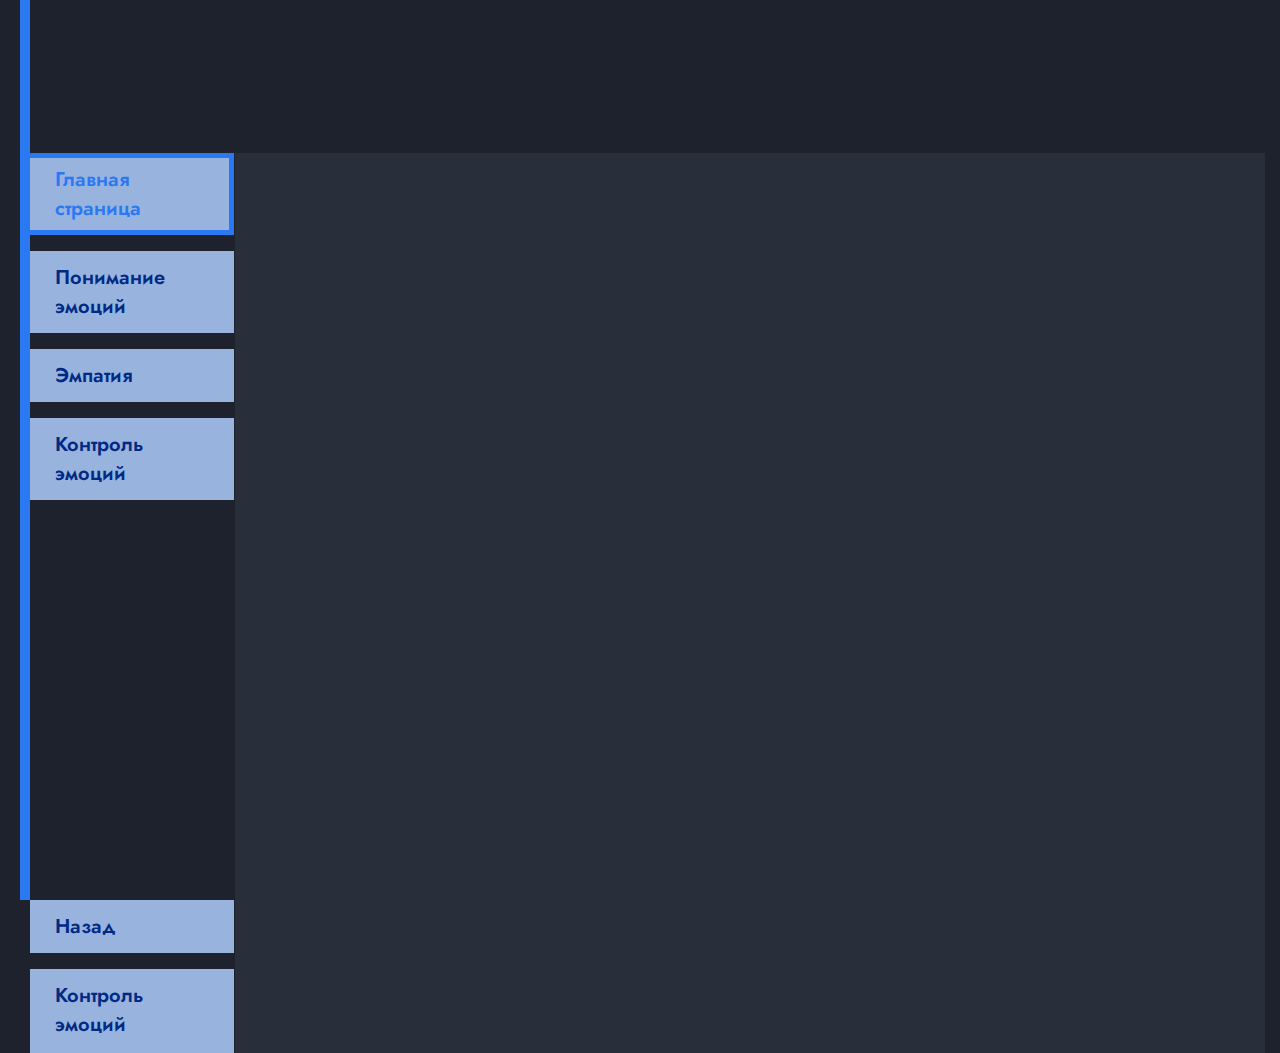
==== commit 99875fd6: "Add files via upload" ====
--- a/css/style.css
+++ b/css/style.css
@@ -2,15 +2,15 @@
 
 @font-face {
     font-family: Headers;
-    src: url(/fonts/Jost-SemiBold.ttf);
+    src: url(../fonts/Jost-SemiBold.ttf);
 }
 @font-face {
     font-family: SemiHeaders;
-    src: url(/fonts/PTSans-Bold.ttf);
+    src: url(../fonts/PTSans-Bold.ttf);
 }
 @font-face {
     font-family: Texts;
-    src: url(/fonts/PTSans-Regular.ttf)
+    src: url(../fonts/PTSans-Regular.ttf)
 }
 
 h1{
